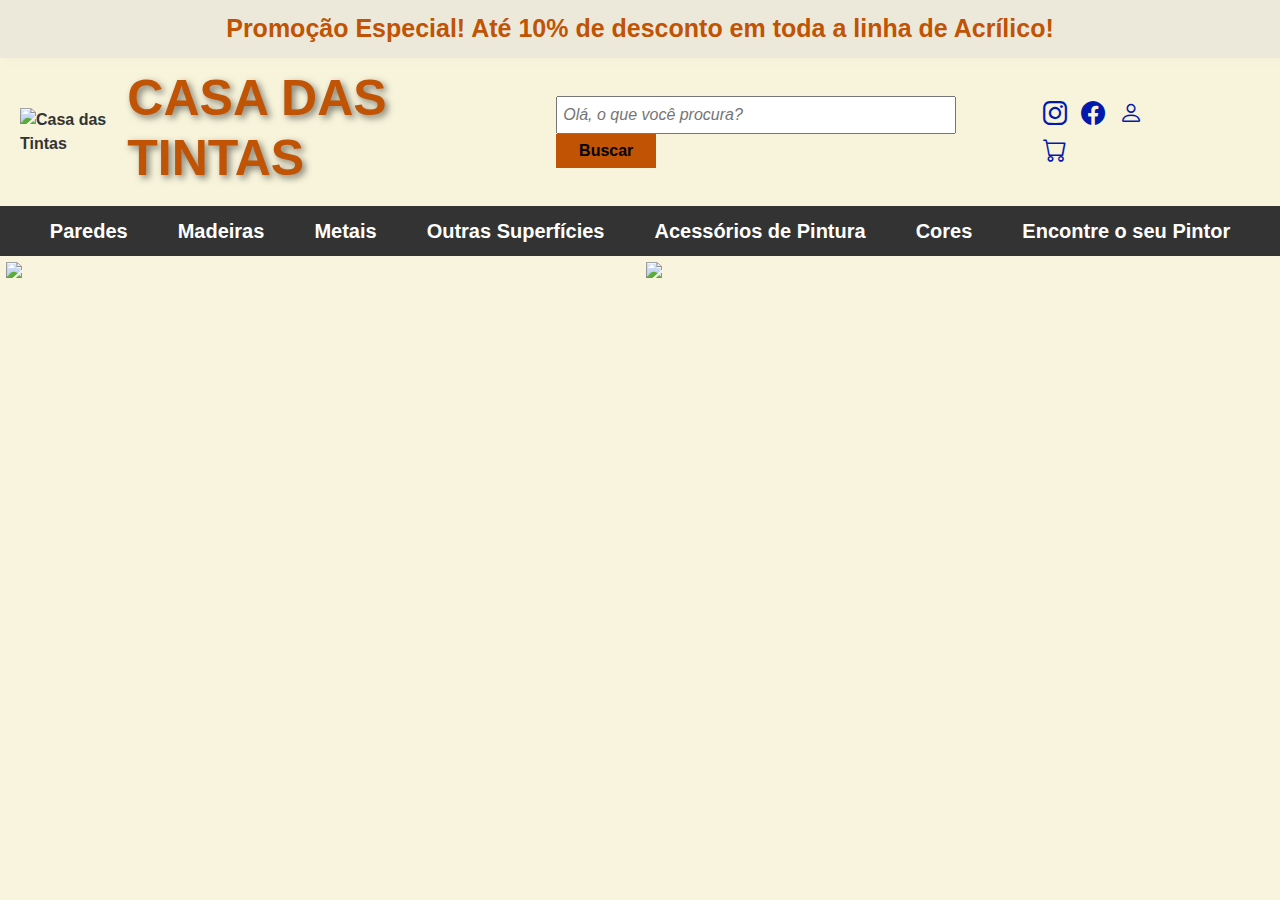
==== index.html @ 4924ad0d "Add files via upload" ====
<!DOCTYPE html>
<html>
    <head>
        <meta charset="utf-8">
        <meta name="viewport" content="width-device-width, initial-scale=1">
        <title>Casa das Tintas</title>
        <link rel="icon" href="imagens\logo.png">
        <link rel="stylesheet"
            href="https://cdn.jsdelivr.net/npm/bootstrap-icons@1.10.5/font/bootstrap-icons.css">
        <link rel="stylesheet"
            href="https://stackpath.bootstrapcdn.com/bootstrap/4.5.2/css/bootstrap.min.css">
        <link rel="stylesheet" href="style.css">
    </head>
    <body>
        <div class="promo-container">
            <p>Promoção Especial! Até 10% de desconto em toda a linha de
                Acrílico!</p>
        </div>
        <header class="header">
            <div class="logo-container">
                <img src="imagens\logo.png" alt="Casa das Tintas" class="logo">
                <h1>Casa das Tintas</h1>
            </div>
            <div class="search-container">
                <input type="text" placeholder="Olá, o que você procura?">
                <button>Buscar</button>
            </div>
            <div class="icons-container">
                <a href="https://www.instagram.com/neytintas_/" class="icon"
                    data-tooltip="Instagram"><i class="bi bi-instagram"></i></a>
                <a href="https://www.facebook.com/neytintas/" class="icon"
                    data-tooltip="Facebook"><i class="bi bi-facebook"></i></a>
                <a href="#" class="icon" data-tooltip="Minha Conta"><i
                        class="bi bi-person"></i></a>
                <a href="#" class="icon" data-tooltip="Carrinho"><i
                        class="bi bi-cart"></i></a>
            </div>
        </header>
        <nav class="main-menu">
            <ul>
                <li><a href="produtos.html">Paredes</a></li>
                <li><a href="#">Madeiras</a></li>
                <li><a href="#">Metais</a></li>
                <li><a href="#">Outras Superfícies</a></li>
                <li><a href="#">Acessórios de Pintura</a></li>
                <li><a
                        href="https://loja.suvinil.com.br/leque-digital">Cores</a></li>
                <li><a href="#">Encontre o seu Pintor</a></li>
            </ul>
        </nav>
        <div class="imgBanner">
            <img src="imagens/casa1.jpg" class="casa1">
            <img src="imagens/leque.jpg" class="leque">
        </div>

    </body>
</html>

<!-- Desenvolvedores: José Victor, Quely, Vanessa -->
---- style.css ----
body {
    margin: 0;
    padding: 0;
    box-sizing: border-box;
    font-weight: bold;
    background-color:rgba(248, 244, 220, 0.973);
}
h2, p, a{
    margin: 0;
    padding: 0;
    box-sizing: border-box;
    font-weight: bold;
}

@import url('https://fonts.googleapis.com/css2?family=Roboto:wght@700&display=swap');

h1 {
    font-weight: bold;
    font-size: 50px;
    color: rgb(192, 83, 4);
    font-family: 'Roboto', sans-serif;
    text-shadow: 3px 3px 7px rgba(0, 0, 0, 0.5);
    text-transform: uppercase;
}

body {
    font-family: Arial, sans-serif;
}

.promo-container {
    background-color:rgba(235, 232, 218, 0.973);
    padding: 10px;
    font-size: 25px;
    font-family: Verdana, Geneva, Tahoma, sans-serif;
    text-align: center;
    color:rgb(192, 83, 4);
    box-shadow:5px 5px 10px rgba(0, 0, 0, 0.5);
     
}

/* Header */
.header {
    background-color: rgba(248, 244, 220, 0.973);
    color:#333;
    display: flex;
    align-items: center;
    justify-content: space-between;
    padding: 10px 20px;
   
}

.logo-container {
    display: flex;
    align-items: center;
}

.logo-container .logo {
    width: 100px;
    height: auto;
    margin-right: 12px;
}

.search-container input {
    padding: 5px;
    width: 400px;
    font-style: italic;
}

.search-container button {
    padding: 5px;
    background-color: rgb(192, 83, 4);
    border: none;
    cursor: pointer;
    font-weight: bold;
    width: 100px;
}

.icons-container{
    margin-right: 80px;
    position: relative;
}

.icons-container a {
    margin: 0 5px;
    color:#011aac;
    text-decoration: none;
    font-size: 24px;
    position: relative;
}

.icons-container a::after{
    content: attr(data-tooltip);
    position:absolute;
    bottom: 100%;
    left: 50%;
    transform: translateX(-50%);
    background-color: rgb(192, 83, 4);
    color: #333;
    padding: 5px;
    border-radius: 3px;
    white-space: nowrap;
    opacity: 0;
    visibility: hidden;
    transition: opacity 0.3s, visibility 0.3s;
    font-size: 12px;
}

.icons-container a:hover::after,
.icons-container a:focus::after {
    opacity: 1;
    visibility: visible;
}

.icons-container i {
    vertical-align: middle;
}

.icons-container img {
    width: 24px;
    height: auto;
}

.main-menu {
    background-color: #333;
    padding: 10px 0;
}

.main-menu ul {
    list-style: none;
    display: flex;
    justify-content: center;
    margin: 0;
    padding: 0;
}

.main-menu ul li {
    margin: 0 15px;
}

.main-menu ul li a {
    color: white;
    text-decoration: none;
    font-size: 20px;
    padding: 5px 10px;
}

.main-menu ul li a:hover {
    background-color: rgb(192, 83, 4);
    border-radius: 3px;
}

/* Carrossel */
.carousel-inner img {
    width: 50%;
    height: 750px; 
    
}
.carousel-item{
    width: 40%;
    height: 750px;
    margin-left: 10%;
    margin-right: 10%;
}
.carousel-item_active{
    width: 40%;
    height: 750px;
    margin-left: 40%;
    margin-right: 10%;
}

.carousel-prev, .carousel-next {
    position: absolute;
    top: 50%;
    transform: translateY(-50%);
    background-color:rgb(252, 249, 233);
    color: rgb(192, 83, 4);
    border: none;
    padding: 10px;
    cursor: pointer;
    z-index: 10;
    box-shadow:5px 5px 2px rgba(136, 136, 136, 0.5);
}

.carousel-prev {
    left: 10px;
}

.carousel-next {
    right: 10px;
}
.imgBanner{
    display: flex;
    justify-content: space-between;
}

.casa1, .leque{
    width: 80%;
    height: auto;
    margin: 0.5%;
}
/*
<div class="carousel-item_active">
                <img src="imagens\casa1.jpg" class="d-block w-100" alt="Imagem 1">
                <div class="carousel-caption d-none d-md-block">
                    <h5>Realizando Sonhos!</h5>
                    <p>A sua casa do jeito que você sempre sonhou!</p>
                </div>
            </div>
            <div class="carousel-item">
                <img src="imagens\leque.jpg" class="d-block w-100" alt="Imagem 2">
                <div class="carousel-caption d-none d-md-block">
                    <h5>Colorindo vidas!</h5>
                    <p>Explore infinitas possibilidades de cores para a sua vida!</p>
                </div>
            </div>

*/
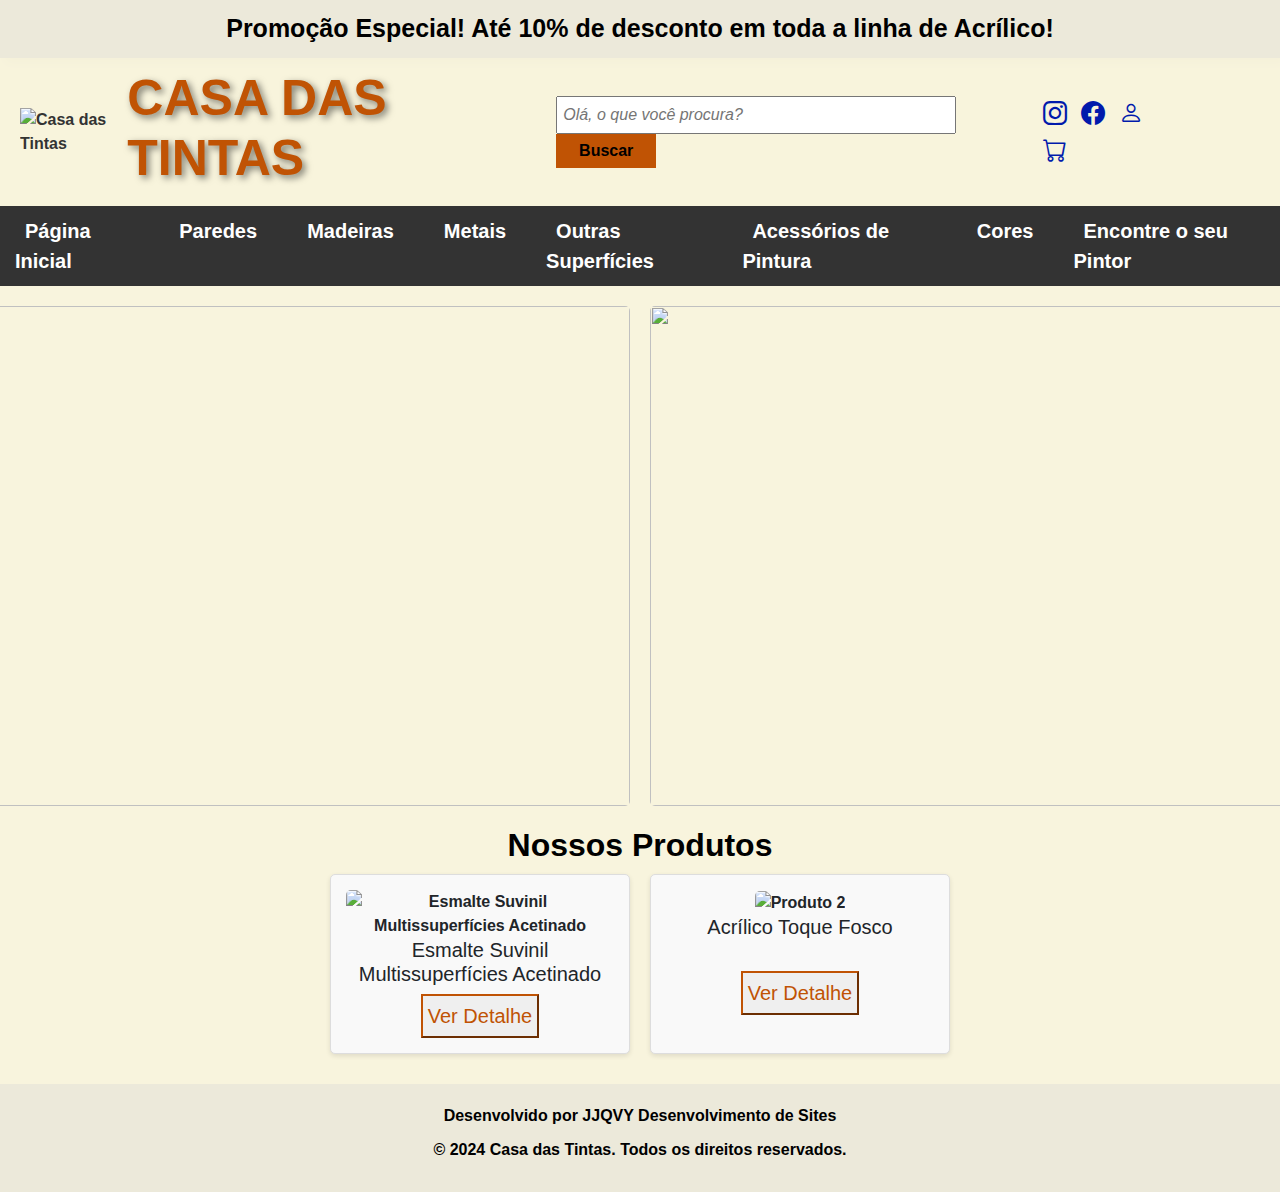
==== commit 2af45e99: "Update index.html" ====
--- a/index.html
+++ b/index.html
@@ -5,10 +5,8 @@
         <meta name="viewport" content="width-device-width, initial-scale=1">
         <title>Casa das Tintas</title>
         <link rel="icon" href="imagens\logo.png">
-        <link rel="stylesheet"
-            href="https://cdn.jsdelivr.net/npm/bootstrap-icons@1.10.5/font/bootstrap-icons.css">
-        <link rel="stylesheet"
-            href="https://stackpath.bootstrapcdn.com/bootstrap/4.5.2/css/bootstrap.min.css">
+        <link rel="stylesheet" href="https://cdn.jsdelivr.net/npm/bootstrap-icons@1.10.5/font/bootstrap-icons.css">
+        <link rel="stylesheet" href="https://stackpath.bootstrapcdn.com/bootstrap/4.5.2/css/bootstrap.min.css">
         <link rel="stylesheet" href="style.css">
     </head>
     <body>
@@ -26,33 +24,52 @@
                 <button>Buscar</button>
             </div>
             <div class="icons-container">
-                <a href="https://www.instagram.com/neytintas_/" class="icon"
-                    data-tooltip="Instagram"><i class="bi bi-instagram"></i></a>
-                <a href="https://www.facebook.com/neytintas/" class="icon"
-                    data-tooltip="Facebook"><i class="bi bi-facebook"></i></a>
-                <a href="#" class="icon" data-tooltip="Minha Conta"><i
-                        class="bi bi-person"></i></a>
-                <a href="#" class="icon" data-tooltip="Carrinho"><i
-                        class="bi bi-cart"></i></a>
+                <a href="https://www.instagram.com/neytintas_/" class="icon"data-tooltip="Instagram"><i class="bi bi-instagram"></i></a>
+                <a href="https://www.facebook.com/neytintas/" class="icon"data-tooltip="Facebook"><i class="bi bi-facebook"></i></a>
+                <a href="#" class="icon" data-tooltip="Minha Conta"><i class="bi bi-person"></i></a>
+                <a href="telaCarrinho.html" class="icon" data-tooltip="Carrinho"><i class="bi bi-cart"></i></a>
             </div>
         </header>
         <nav class="main-menu">
             <ul>
-                <li><a href="produtos.html">Paredes</a></li>
+                <li><a href="index.html">Página Inicial</a></li>
+                <li><a href="#">Paredes</a></li>
                 <li><a href="#">Madeiras</a></li>
                 <li><a href="#">Metais</a></li>
                 <li><a href="#">Outras Superfícies</a></li>
                 <li><a href="#">Acessórios de Pintura</a></li>
-                <li><a
-                        href="https://loja.suvinil.com.br/leque-digital">Cores</a></li>
+                <li><a href="https://loja.suvinil.com.br/leque-digital">Cores</a></li>
                 <li><a href="#">Encontre o seu Pintor</a></li>
             </ul>
         </nav>
+        <section>
         <div class="imgBanner">
-            <img src="imagens/casa1.jpg" class="casa1">
-            <img src="imagens/leque.jpg" class="leque">
+            <a href="https://neytintas.com.br"><img src="imagens/casa1.jpg" class="casa1"></a>
+            <a href="https://loja.suvinil.com.br/leque-digital"><img src="imagens/leque.jpg" class="leque"></a>
         </div>
+        </section>
+        <section>
+            <div class="produtos-container">
+                <h2>Nossos Produtos</h2>
+                <div class="produtos">
+                    <div class="produto">
+                        <img src="imagens/tintasuvi.png" alt="Esmalte Suvinil Multissuperfícies Acetinado" class="imgprod">
+                        <h5>Esmalte Suvinil Multissuperfícies Acetinado</h5>
+                        <a href="produtos.html"><button class="btnDetalhe">Ver Detalhe</button></a>
+                    </div>
+                    <div class="produto">
+                        <img src="imagens/fosco.png" alt="Produto 2" class="imgprod">
+                        <h5>Acrílico Toque Fosco</h5><br>
+                        <a href="fosco.html"><button class="btnDetalhe">Ver Detalhe</button></a>
+                    </div>
+                </div>
+            </div>
+        </section>
 
+        <footer class="developer-info">
+            <p>Desenvolvido por <strong>JJQVY Desenvolvimento de Sites</strong></p>
+            <p>© 2024 Casa das Tintas. Todos os direitos reservados.</p>
+        </footer>    
     </body>
 </html>
 
--- a/style.css
+++ b/style.css
@@ -4,12 +4,14 @@
     box-sizing: border-box;
     font-weight: bold;
     background-color:rgba(248, 244, 220, 0.973);
+    font-family: Arial, Helvetica, sans-serif;
 }
 h2, p, a{
     margin: 0;
     padding: 0;
     box-sizing: border-box;
     font-weight: bold;
+    color:black;
 }
 
 @import url('https://fonts.googleapis.com/css2?family=Roboto:wght@700&display=swap');
@@ -21,10 +23,6 @@
     font-family: 'Roboto', sans-serif;
     text-shadow: 3px 3px 7px rgba(0, 0, 0, 0.5);
     text-transform: uppercase;
-}
-
-body {
-    font-family: Arial, sans-serif;
 }
 
 .promo-container {
@@ -188,30 +186,169 @@
 .carousel-next {
     right: 10px;
 }
-.imgBanner{
-    display: flex;
-    justify-content: space-between;
-}
-
-.casa1, .leque{
-    width: 80%;
-    height: auto;
-    margin: 0.5%;
-}
-/*
-<div class="carousel-item_active">
-                <img src="imagens\casa1.jpg" class="d-block w-100" alt="Imagem 1">
-                <div class="carousel-caption d-none d-md-block">
-                    <h5>Realizando Sonhos!</h5>
-                    <p>A sua casa do jeito que você sempre sonhou!</p>
-                </div>
-            </div>
-            <div class="carousel-item">
-                <img src="imagens\leque.jpg" class="d-block w-100" alt="Imagem 2">
-                <div class="carousel-caption d-none d-md-block">
-                    <h5>Colorindo vidas!</h5>
-                    <p>Explore infinitas possibilidades de cores para a sua vida!</p>
-                </div>
-            </div>
-
-*/+.imgBanner {
+    display: flex;
+    justify-content: center; 
+    margin: 20px 0; 
+}
+
+.imgBanner a {
+    display: inline-block; 
+    margin: 0 10px; 
+}
+
+.imgBanner img {
+    width: 700px; 
+    height: 500px; 
+    object-fit: cover; 
+    border-radius: 5px; 
+}
+
+
+.produtos-container {
+    margin: 20px auto;
+    max-width: 1200px; 
+    text-align: center;
+}
+
+.produto {
+    border: 1px solid #ddd; 
+    border-radius: 5px;
+    background: #f9f9f9; 
+    padding: 15px;
+    width: 300px; 
+    margin: 10px; 
+    box-shadow: 0 2px 5px rgba(0, 0, 0, 0.1);
+    transition: transform 0.2s; 
+    text-align: center; 
+}
+.imgprod {
+    width: 100%; 
+    height: 200px; 
+    object-fit: cover; 
+    border-radius: 5px; 
+}
+
+.produtos {
+    display: flex; 
+    justify-content: center; 
+    flex-wrap: wrap; 
+}
+
+.produto:hover {
+    transform: scale(1.05); 
+}
+.btnDetalhe{
+    width: auto;
+    padding: 5px;
+    border-color:rgb(192, 83, 4) ;
+    color:rgb(192, 83, 4);
+    font-size: 20px;
+}
+
+input[type="button"] {
+    margin: 10px;
+    padding: 5px;
+}
+
+.fotoproduto {
+    flex: 1; /* Permite que a imagem ocupe o espaço necessário */
+    text-align: left;
+}
+
+.imgproduto {
+    width: 100%; /* Define a largura da imagem como 100% do container */
+    max-width: 300px; /* Limita a largura máxima da imagem */
+    margin-top: 20px;
+}
+
+form {
+    display: flex;
+    align-items: flex-start; /* Alinha a imagem e as informações no topo */
+    margin: 20px;
+    margin-left: 18%;
+    margin-top: 40px;
+}
+
+.informacoes {
+    flex: 2; /* Permite que as informações ocupem mais espaço */
+    margin-left: 20px; /* Espaçamento entre imagem e informações */
+    text-align: left;
+}
+
+.cor {
+    margin-top: 20px;
+}
+
+.infoProduto {
+    margin-top: 20px;
+}
+
+.beneficios {
+    margin: 10px 0 5px;
+    background-color: rgb(221, 224, 228);
+    padding: 10px;
+    width: 40%;
+}
+
+.tamanho {
+    margin-top: 20px;
+}
+
+#botaobranco {
+    background-color: aliceblue;
+    color: black;
+    width: 100px;
+    padding: 5px;
+}
+
+#botaopreto {
+    background-color: black;
+    color: aliceblue;
+    width: 100px;
+    padding: 5px;
+}
+
+#botaovermelho {
+    background-color: red;
+    color: aliceblue;
+    width: 100px;
+    padding: 5px;
+}
+
+#botaotm {
+    width: 100px;
+    padding: 5px;
+}
+
+#botaoComprar {
+    background-color: rgb(192, 83, 4);
+    color: black;
+    font-weight: bold;
+    font-size: 20px;
+    width: 300px;
+    border-radius: 5px;
+    border: none;
+}
+#botaoComprar:hover{
+    background-color: rgb(167, 72, 4);;
+}
+
+.developer-info {
+    background-color: rgba(235, 232, 218, 0.973);
+    padding: 20px;
+    text-align: center;
+}
+
+.developer-info p {
+    margin-bottom: 10px;
+}
+
+.developer-info a {
+    color: black;
+    text-decoration: none;
+}
+
+.developer-info a:hover {
+    text-decoration: underline;
+}
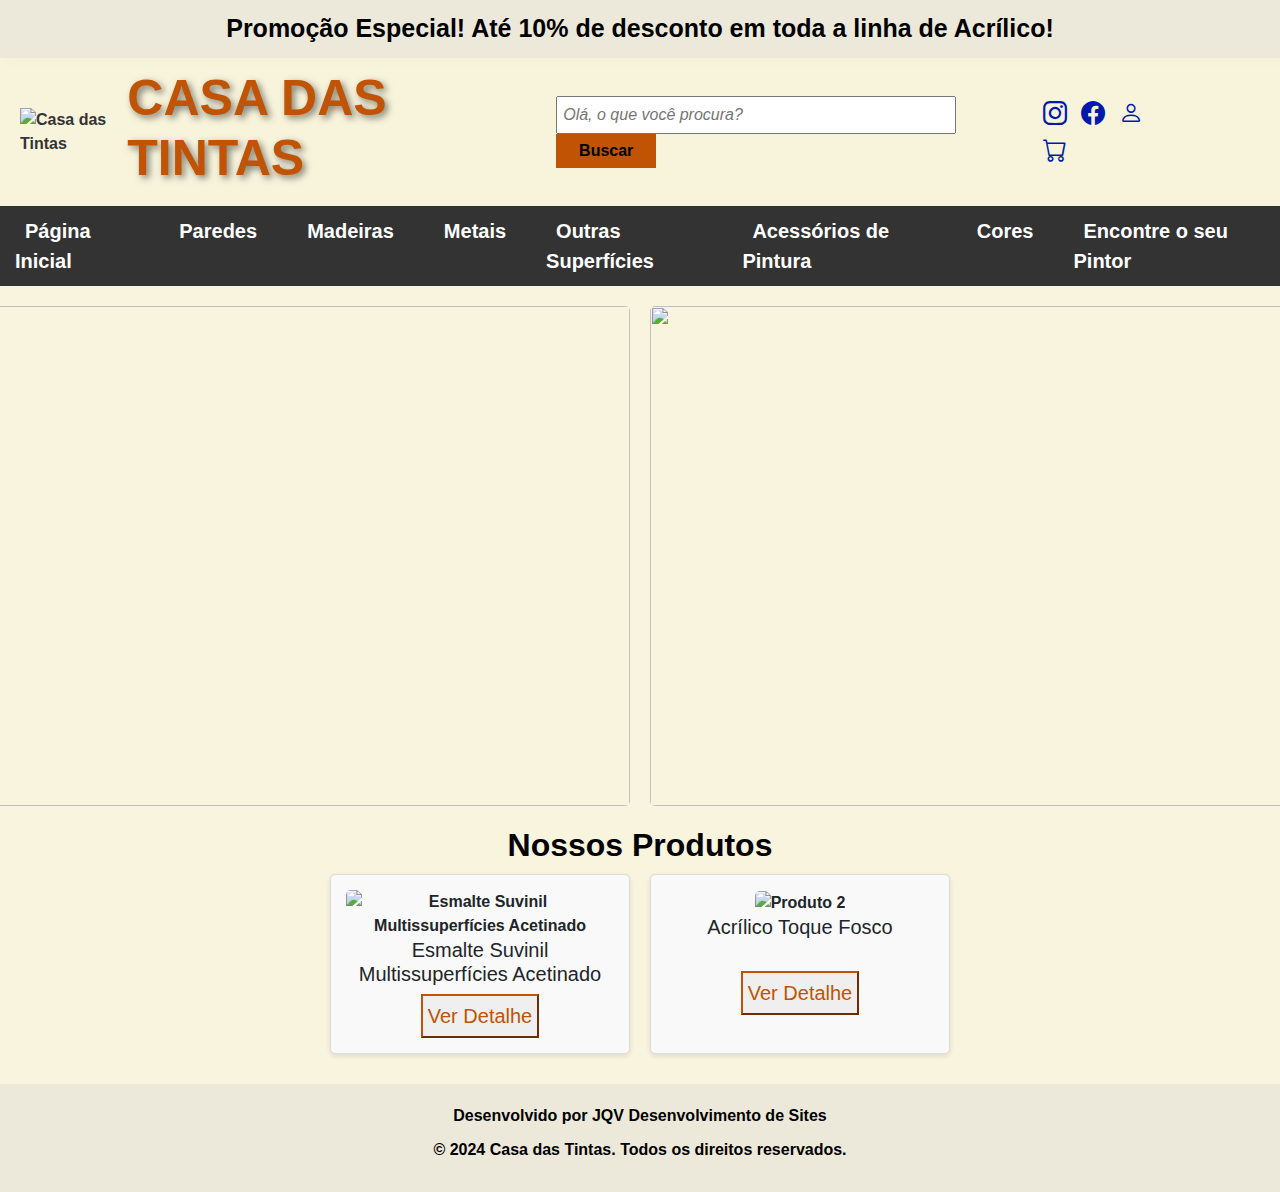
==== commit c3e3f7d5: "Update index.html" ====
--- a/index.html
+++ b/index.html
@@ -1,6 +1,7 @@
 <!DOCTYPE html>
 <html>
-    <head>
+    <head> 
+<!-- Desenvolvedor: Vanessa Severgnini -->
         <meta charset="utf-8">
         <meta name="viewport" content="width-device-width, initial-scale=1">
         <title>Casa das Tintas</title>
@@ -26,7 +27,7 @@
             <div class="icons-container">
                 <a href="https://www.instagram.com/neytintas_/" class="icon"data-tooltip="Instagram"><i class="bi bi-instagram"></i></a>
                 <a href="https://www.facebook.com/neytintas/" class="icon"data-tooltip="Facebook"><i class="bi bi-facebook"></i></a>
-                <a href="#" class="icon" data-tooltip="Minha Conta"><i class="bi bi-person"></i></a>
+                <a href="cadastro.html" class="icon" data-tooltip="Minha Conta"><i class="bi bi-person"></i></a>
                 <a href="telaCarrinho.html" class="icon" data-tooltip="Carrinho"><i class="bi bi-cart"></i></a>
             </div>
         </header>
@@ -55,7 +56,7 @@
                     <div class="produto">
                         <img src="imagens/tintasuvi.png" alt="Esmalte Suvinil Multissuperfícies Acetinado" class="imgprod">
                         <h5>Esmalte Suvinil Multissuperfícies Acetinado</h5>
-                        <a href="produtos.html"><button class="btnDetalhe">Ver Detalhe</button></a>
+                        <a href="produto.html"><button class="btnDetalhe">Ver Detalhe</button></a>
                     </div>
                     <div class="produto">
                         <img src="imagens/fosco.png" alt="Produto 2" class="imgprod">
@@ -67,10 +68,10 @@
         </section>
 
         <footer class="developer-info">
-            <p>Desenvolvido por <strong>JJQVY Desenvolvimento de Sites</strong></p>
+            <p>Desenvolvido por <strong>JQV Desenvolvimento de Sites</strong></p>
             <p>© 2024 Casa das Tintas. Todos os direitos reservados.</p>
         </footer>    
     </body>
 </html>
 
-<!-- Desenvolvedores: José Victor, Quely, Vanessa -->
+<!-- Desenvolvedor: Vanessa Severgnini -->
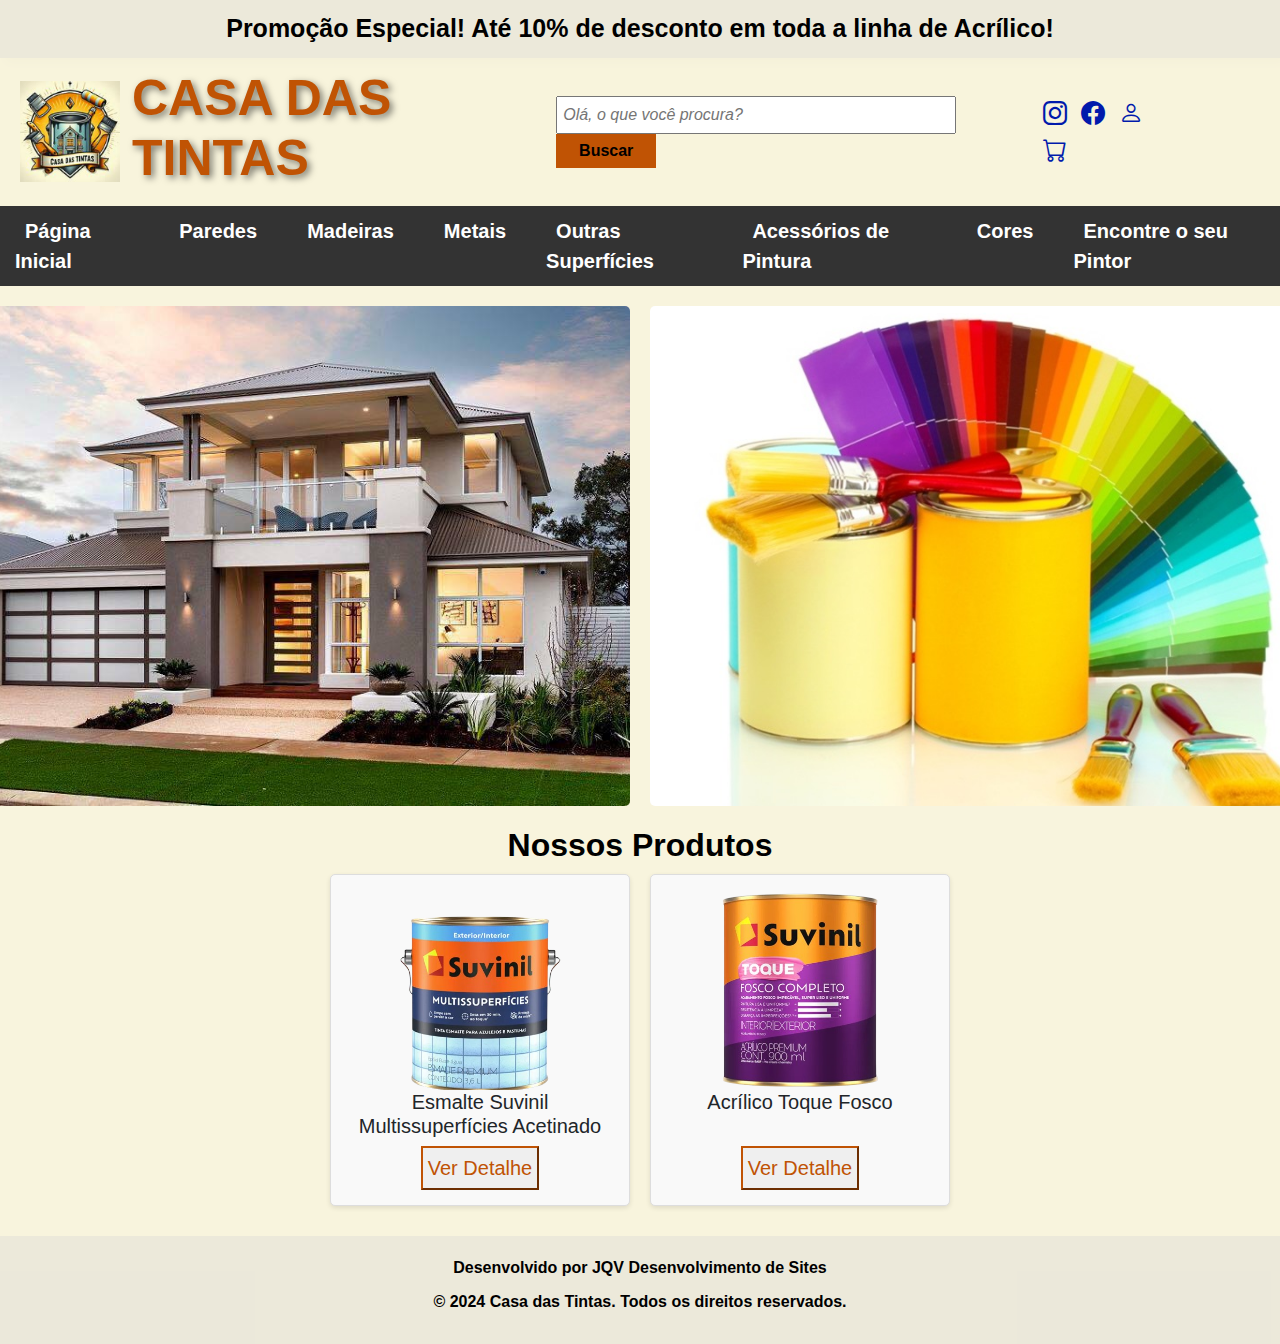
==== commit 6587c82c: "Update index.html" ====
--- a/index.html
+++ b/index.html
@@ -5,7 +5,7 @@
         <meta charset="utf-8">
         <meta name="viewport" content="width-device-width, initial-scale=1">
         <title>Casa das Tintas</title>
-        <link rel="icon" href="imagens\logo.png">
+        <link rel="icon" href="logo.png">
         <link rel="stylesheet" href="https://cdn.jsdelivr.net/npm/bootstrap-icons@1.10.5/font/bootstrap-icons.css">
         <link rel="stylesheet" href="https://stackpath.bootstrapcdn.com/bootstrap/4.5.2/css/bootstrap.min.css">
         <link rel="stylesheet" href="style.css">
@@ -17,7 +17,7 @@
         </div>
         <header class="header">
             <div class="logo-container">
-                <img src="imagens\logo.png" alt="Casa das Tintas" class="logo">
+                <img src="logo.png" alt="Casa das Tintas" class="logo">
                 <h1>Casa das Tintas</h1>
             </div>
             <div class="search-container">
@@ -45,8 +45,8 @@
         </nav>
         <section>
         <div class="imgBanner">
-            <a href="https://neytintas.com.br"><img src="imagens/casa1.jpg" class="casa1"></a>
-            <a href="https://loja.suvinil.com.br/leque-digital"><img src="imagens/leque.jpg" class="leque"></a>
+            <a href="https://neytintas.com.br"><img src="casa1.jpg" class="casa1"></a>
+            <a href="https://loja.suvinil.com.br/leque-digital"><img src="leque.jpg" class="leque"></a>
         </div>
         </section>
         <section>
@@ -54,12 +54,12 @@
                 <h2>Nossos Produtos</h2>
                 <div class="produtos">
                     <div class="produto">
-                        <img src="imagens/tintasuvi.png" alt="Esmalte Suvinil Multissuperfícies Acetinado" class="imgprod">
+                        <img src="tintasuvi.png" alt="Esmalte Suvinil Multissuperfícies Acetinado" class="imgprod">
                         <h5>Esmalte Suvinil Multissuperfícies Acetinado</h5>
                         <a href="produto.html"><button class="btnDetalhe">Ver Detalhe</button></a>
                     </div>
                     <div class="produto">
-                        <img src="imagens/fosco.png" alt="Produto 2" class="imgprod">
+                        <img src="fosco.png" alt="Produto 2" class="imgprod">
                         <h5>Acrílico Toque Fosco</h5><br>
                         <a href="fosco.html"><button class="btnDetalhe">Ver Detalhe</button></a>
                     </div>
